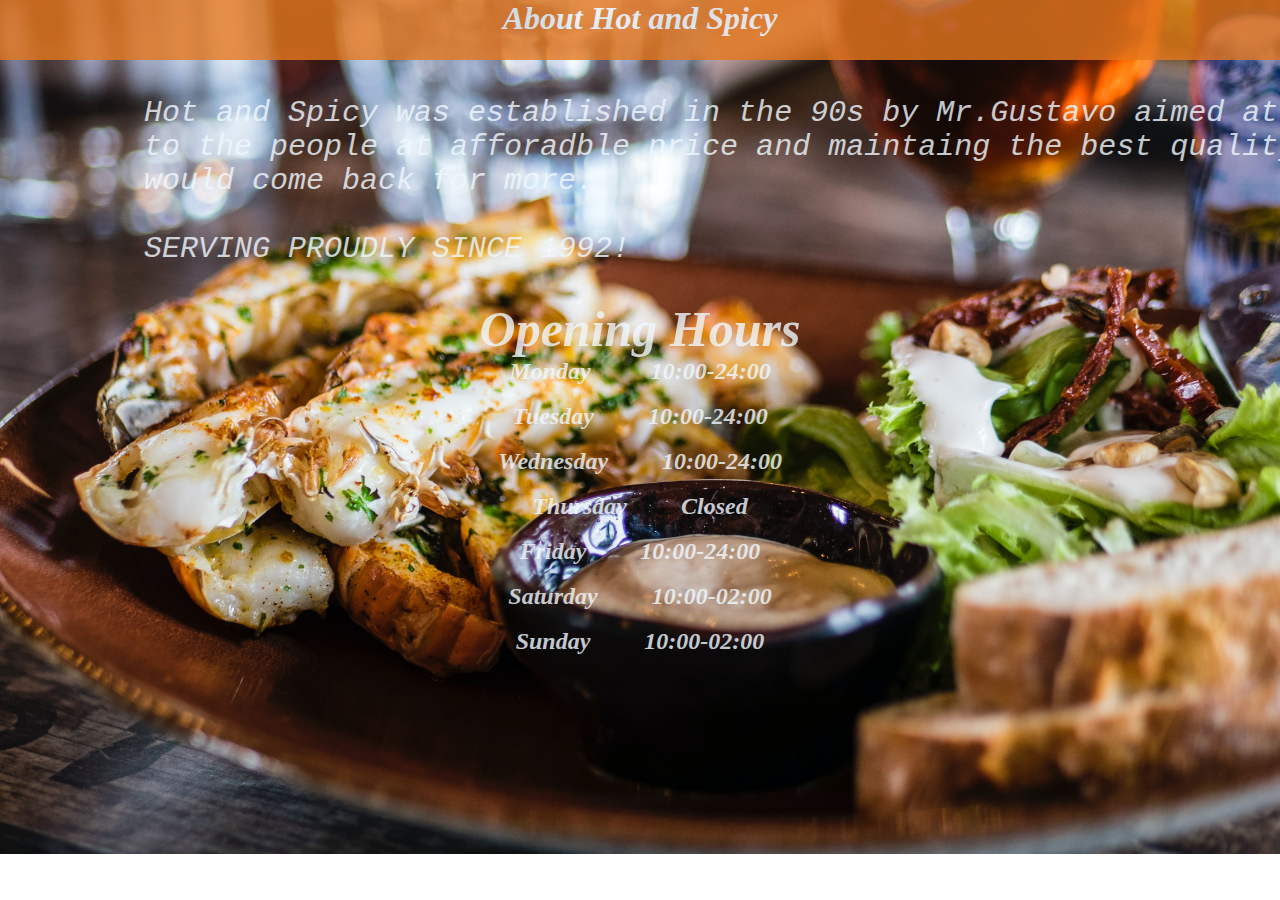
==== trimester2 web stack/About.html @ 90ee766b "Add files via upload" ====
<!DOCTYPE html>
<html lang="en">
<head>
    <meta charset="UTF-8">
    <meta http-equiv="X-UA-Compatible" content="IE=edge">
    <meta name="viewport" content="width=device-width, initial-scale=1.0">
    <link rel="stylesheet" href="index.css">
    <title>Document</title>
</head>
<body>
    <div class="header">
        <h1 id="h11">
            About Hot and Spicy
        </h1>
    </div>
 <div class="section">
    <br>
    <br>
    <p>
    <pre class="p1">
        Hot and Spicy was established in the 90s by Mr.Gustavo aimed at serving people hot, spicy and tasty food
        to the people at afforadble price and maintaing the best quality.It made sure people tasting the food here
        would come back for more.

        SERVING PROUDLY SINCE 1992!
        </pre>
    </div>
    </p>
    <div class="aboutbody">
        <h1 id="h12">Opening Hours</h1>
    </div>
    <div class="days">
    <h2><i>Monday &nbsp; &nbsp; &nbsp; &nbsp; &nbsp;10:00-24:00</i></h2>
    <br>
    <h2><i>Tuesday&nbsp; &nbsp; &nbsp; &nbsp; &nbsp;10:00-24:00</i></h2>
    <br>
    <h2><i>Wednesday&nbsp; &nbsp; &nbsp; &nbsp; &nbsp;10:00-24:00</i></h2>
    <br>
    <h2><i>Thursday&nbsp; &nbsp; &nbsp; &nbsp; &nbsp;Closed</i></h2>
    <br>
    <h2><i>Friday&nbsp; &nbsp; &nbsp; &nbsp; &nbsp;10:00-24:00</i></h2>
    <br>
    <h2><i>Saturday&nbsp; &nbsp; &nbsp; &nbsp; &nbsp;10:00-02:00</i></h2>
    <br>
    <h2><i>Sunday&nbsp; &nbsp; &nbsp; &nbsp; &nbsp;10:00-02:00</i></h2>
    </div>
</div>
</body>
</html>
---- trimester2 web stack/index.css ----
*
{
    margin: 0%;
    padding: 0%;
}
body{

    background-image: url("./picture2.jpg");
    background-repeat: no-repeat;
    background-size:cover;
    opacity: 0.8;
}
.Navbar{
    height: 100px;
    background-color:rgb(213, 203, 203,0.1);
}
.Links{
    text-align: left;
    font-family: Verdana, Geneva, Tahoma, sans-serif;
    font-size:large;
    color:black;
}
.Name{
    text-align: right;
}
.span1{
    color: coral;
    text-align: center;
    
}
#span4{
    font-size: large;
    font-style: italic;
    color: aliceblue;
    background-color: #111;
} 
#menu{
    color:aliceblue;
    text-align: center;
    background: #111;
    font-size: 50px;
    font-style:italic ;
    padding: 2px;
    text-decoration: none;

    
}
.span3{
    text-align: center;
    color: darkgoldenrod;
    font-family:'Lucida Sans', 'Lucida Sans Regular', 'Lucida Grande', 'Lucida Sans Unicode', Geneva, Verdana, sans-serif;
    font-style: oblique;
}
.body1{
    width: 100%;
    height: 40 rem;
    text-align: center;
}
#img1{
    width: 99%;
    height: 99%;
    border-style: solid;
    border-width: 2px;
    border-color:beige;
    margin-left: auto;
    margin-right: auto;
    display:block;
}
#link1{
    color:crimson;
}
.header{
    height:60px;
    text-align: center;
    background: rgb(230, 119, 29);
}
#h11{
    color: aliceblue;
    font-style: italic;
}
.p1{
    color:aliceblue;
    font-style: italic;
    font-size: 30px;
    text-align: justify;
}
.aboutbody{
    text-align: center;
}
#h12{
    color:aliceblue;
    font-style: italic;
    font-size: 50px;
    text-align: center;
}
.days{
    width:100%;
    height:400px;
    text-align: center;
    color:aliceblue;
}
.list ol
{
    color: #fff;
    margin-left: 280px;    
}
#table1{
    text-align: center;
    width: 80%;
    color: #fff;
}
.tablediv{
    text-align: center;
}
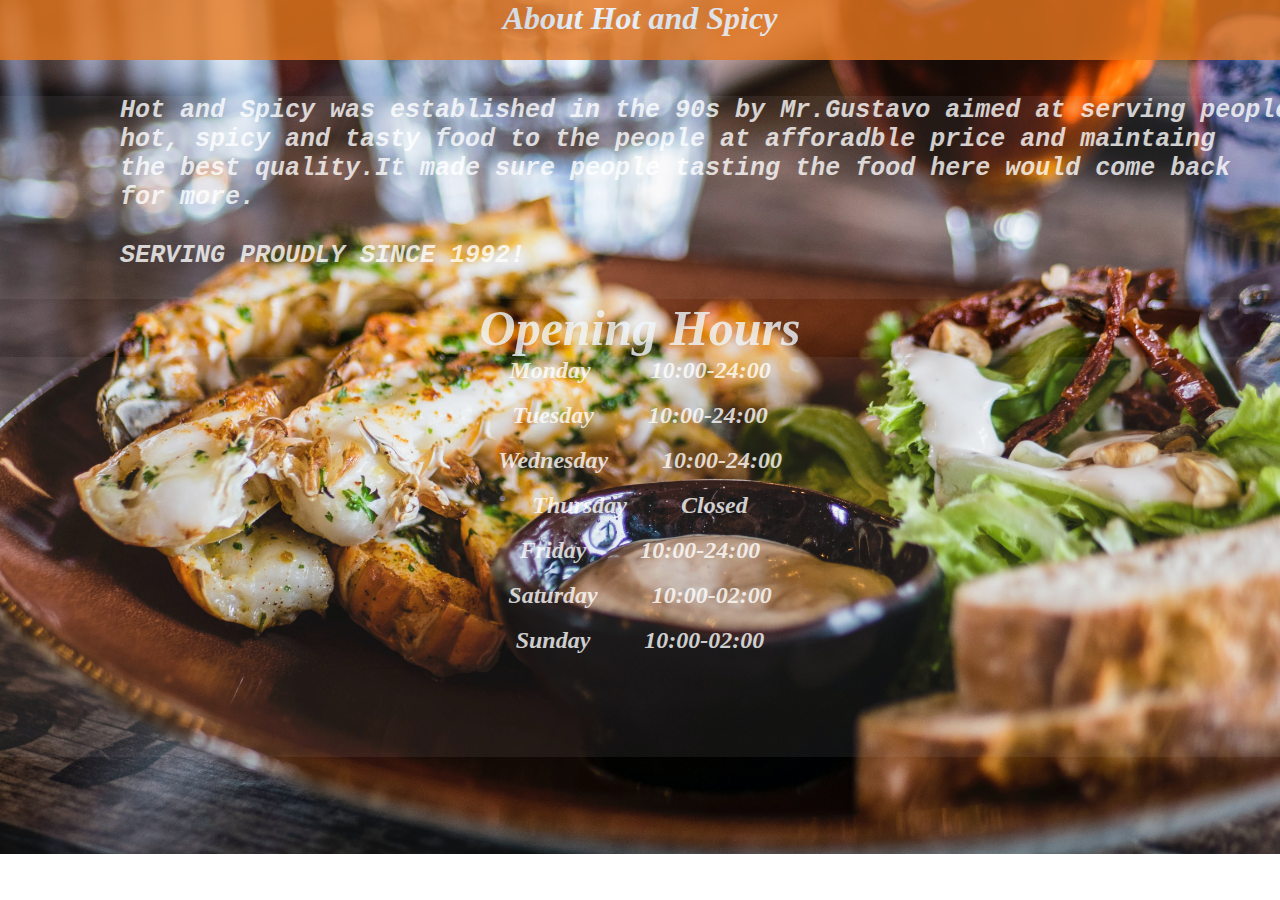
==== commit 75651940: "Update About.html" ====
--- a/trimester2 web stack/About.html
+++ b/trimester2 web stack/About.html
@@ -18,9 +18,10 @@
     <br>
     <p>
     <pre class="p1">
-        Hot and Spicy was established in the 90s by Mr.Gustavo aimed at serving people hot, spicy and tasty food
-        to the people at afforadble price and maintaing the best quality.It made sure people tasting the food here
-        would come back for more.
+        Hot and Spicy was established in the 90s by Mr.Gustavo aimed at serving people 
+        hot, spicy and tasty food to the people at afforadble price and maintaing 
+        the best quality.It made sure people tasting the food here would come back 
+        for more.
 
         SERVING PROUDLY SINCE 1992!
         </pre>
@@ -46,4 +47,4 @@
     </div>
 </div>
 </body>
-</html>+</html>
--- a/trimester2 web stack/index.css
+++ b/trimester2 web stack/index.css
@@ -79,10 +79,12 @@
     font-style: italic;
 }
 .p1{
-    color:aliceblue;
+    color:#fff;
     font-style: italic;
-    font-size: 30px;
-    text-align: justify;
+    font-size: 25px;
+    font-weight: bolder;
+    margin-left: 0x;
+    background-color:rgb(213, 203, 203,0.1);;
 }
 .aboutbody{
     text-align: center;
@@ -97,18 +99,45 @@
     width:100%;
     height:400px;
     text-align: center;
-    color:aliceblue;
+    color: #fff;
+    background-color:rgb(213, 203, 203,0.1);
+    font-weight: bolder;
+}
+.list{
+    background: rgb(243, 241, 241);
 }
 .list ol
 {
+    color:chocolate;
+    margin-left: 280px;  
+    font-weight:900;
+    font-style: italic; 
+    font-size: large;
+    margin-left: 300px; 
+}
+.list a{
+    margin-left: 900px;
+    background: #111;
+    font-style: italic;
+    font-size:xx-large;
     color: #fff;
-    margin-left: 280px;    
+    text-decoration: none;
 }
 #table1{
     text-align: center;
     width: 80%;
     color: #fff;
+    background-color:rgb(213, 203, 203,0.1);
 }
 .tablediv{
     text-align: center;
-}+}
+.contactpre{
+    text-align: center;
+    color: #fff;
+    font-style: italic;
+}
+form{
+    color: #fff;
+    font-size: medium;
+}
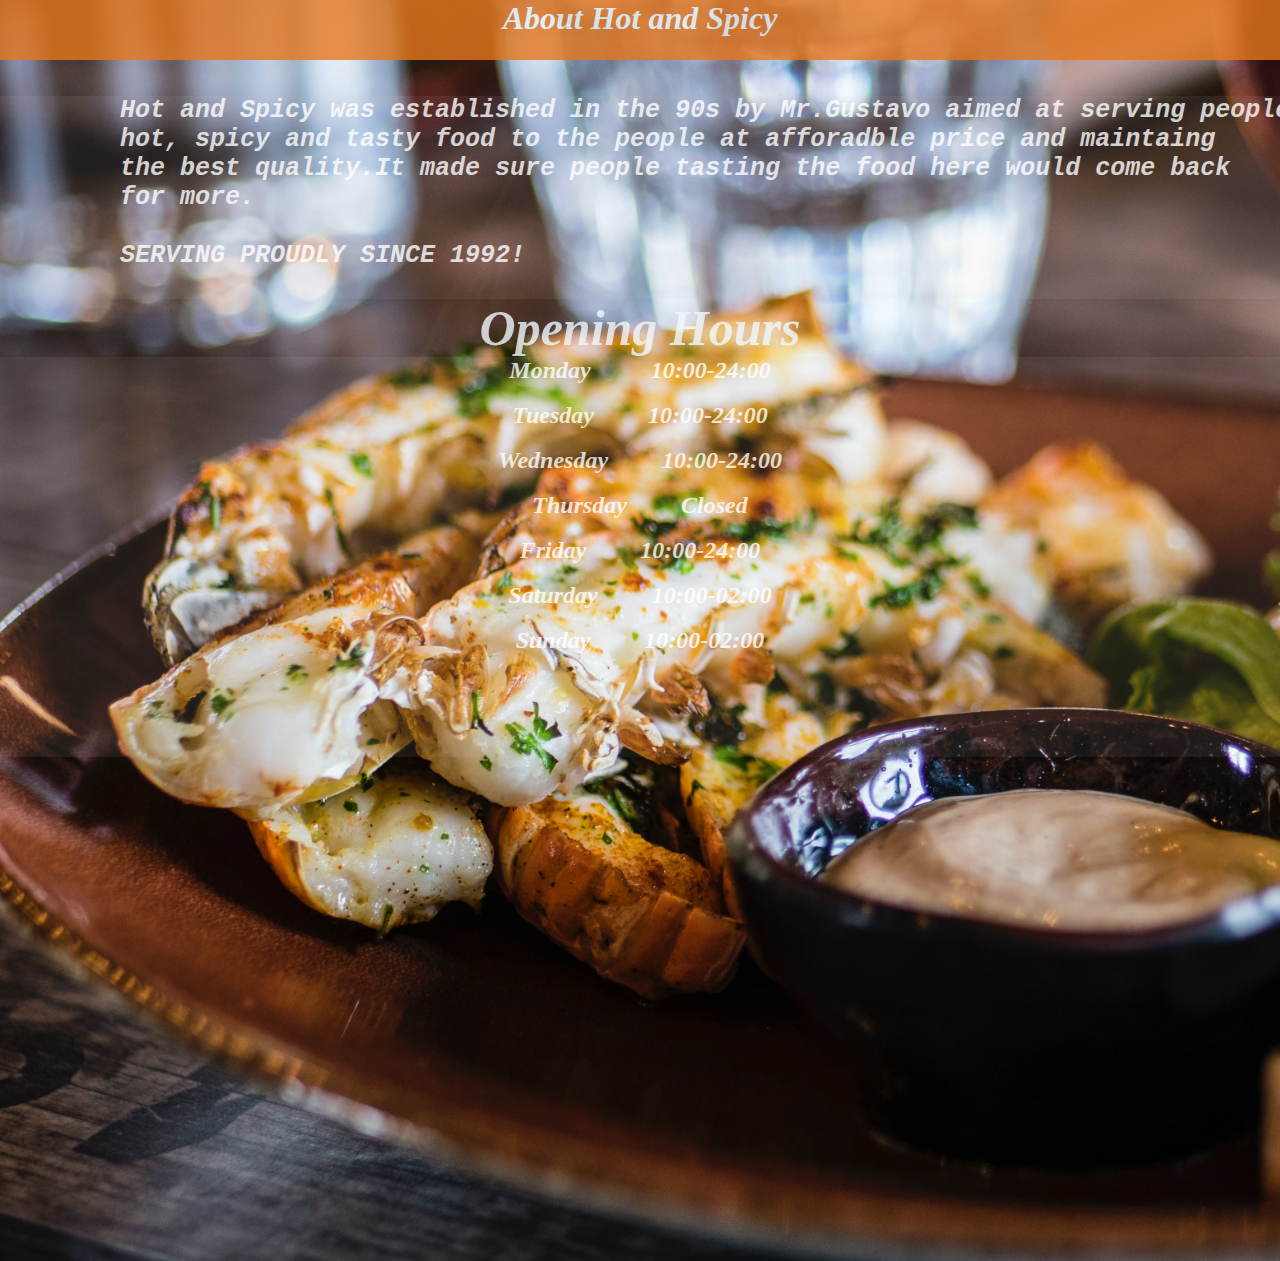
==== commit c8fb0b31: "Update About.html" ====
--- a/trimester2 web stack/About.html
+++ b/trimester2 web stack/About.html
@@ -46,5 +46,21 @@
     <h2><i>Sunday&nbsp; &nbsp; &nbsp; &nbsp; &nbsp;10:00-02:00</i></h2>
     </div>
 </div>
+<div>
+</div>
+<div style="text-align: center;margin-top: 0%;">
+    
+    <video width="900" height="500" autoplay muted >
+        <source src="Video1.JPG.mp4" type="video/mp4">
+        Your Browser is not supporting this video.
+    </video>
+    <audio autoplay >
+        <source src="Audio2.mp3" type="audio/mp3">
+        Audio is not supported in Your Browser
+    </audio>
+</div>
+<div>
+    
+</div>
 </body>
 </html>
